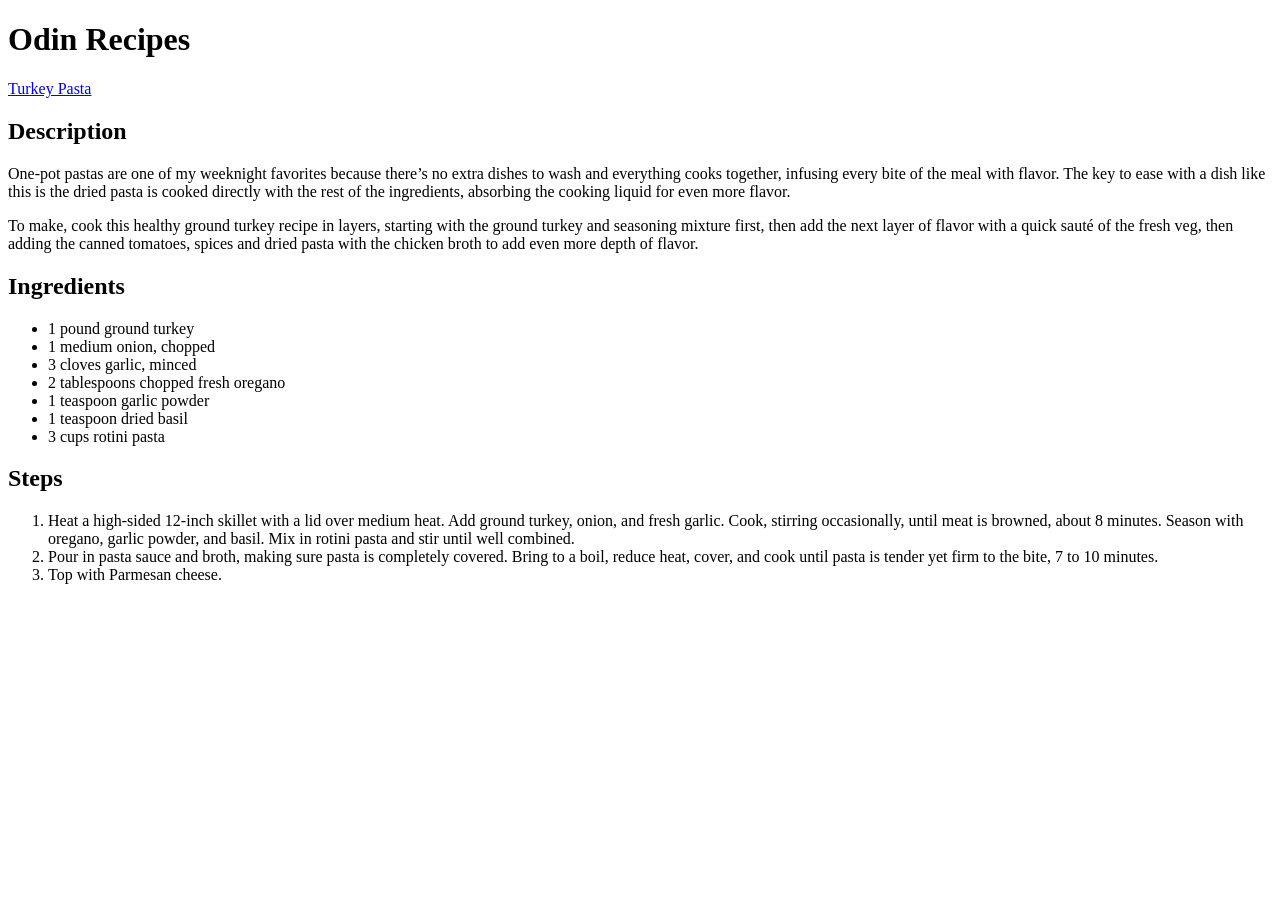
==== index.html @ b3790949 "Adding index and recipes for recipe website" ====
<!DOCTYPE html>
<html lang="en">
<head>
    <meta charset="UTF-8">
    <meta http-equiv="X-UA-Compatible" content="IE=edge">
    <meta name="viewport" content="width=device-width, initial-scale=1.0">
    <title>Document</title>
</head>
<body>
    <h1>Odin Recipes</h1>
    <a href="recipes/pasta.html">Turkey Pasta</a>

    <h2>Description</h2>
    <p>One-pot pastas are one of my weeknight favorites because there’s no extra dishes to wash and everything cooks together, infusing every bite of the meal with flavor. The key to ease with a dish like this is the dried pasta is cooked directly with the rest of the ingredients, absorbing the cooking liquid for even more flavor.</p>
    <p>To make, cook this healthy ground turkey recipe in layers, starting with the ground turkey and seasoning mixture first, then add the next layer of flavor with a quick sauté of the fresh veg, then adding the canned tomatoes, spices and dried pasta with the chicken broth to add even more depth of flavor. </p>
    <h2>Ingredients</h2>
    <ul>
        <li>1 pound ground turkey

        </li>
        <li>1 medium onion, chopped

        </li>
        <li>3 cloves garlic, minced

        </li>
        <li>2 tablespoons chopped fresh oregano

        </li>
        <li>1 teaspoon garlic powder

        </li>
        <li>1 teaspoon dried basil

        </li>
        <li>3 cups rotini pasta

        </li>


    </ul>
        <h2>Steps</h2>
        <ol>
            <li>Heat a high-sided 12-inch skillet with a lid over medium heat. Add ground turkey, onion, and fresh garlic. Cook, stirring occasionally, until meat is browned, about 8 minutes. Season with oregano, garlic powder, and basil. Mix in rotini pasta and stir until well combined.</li>
            <li>Pour in pasta sauce and broth, making sure pasta is completely covered. Bring to a boil, reduce heat, cover, and cook until pasta is tender yet firm to the bite, 7 to 10 minutes.

            </li>
            <li>Top with Parmesan cheese.

            </li>
        </ol>
</body>
</html>
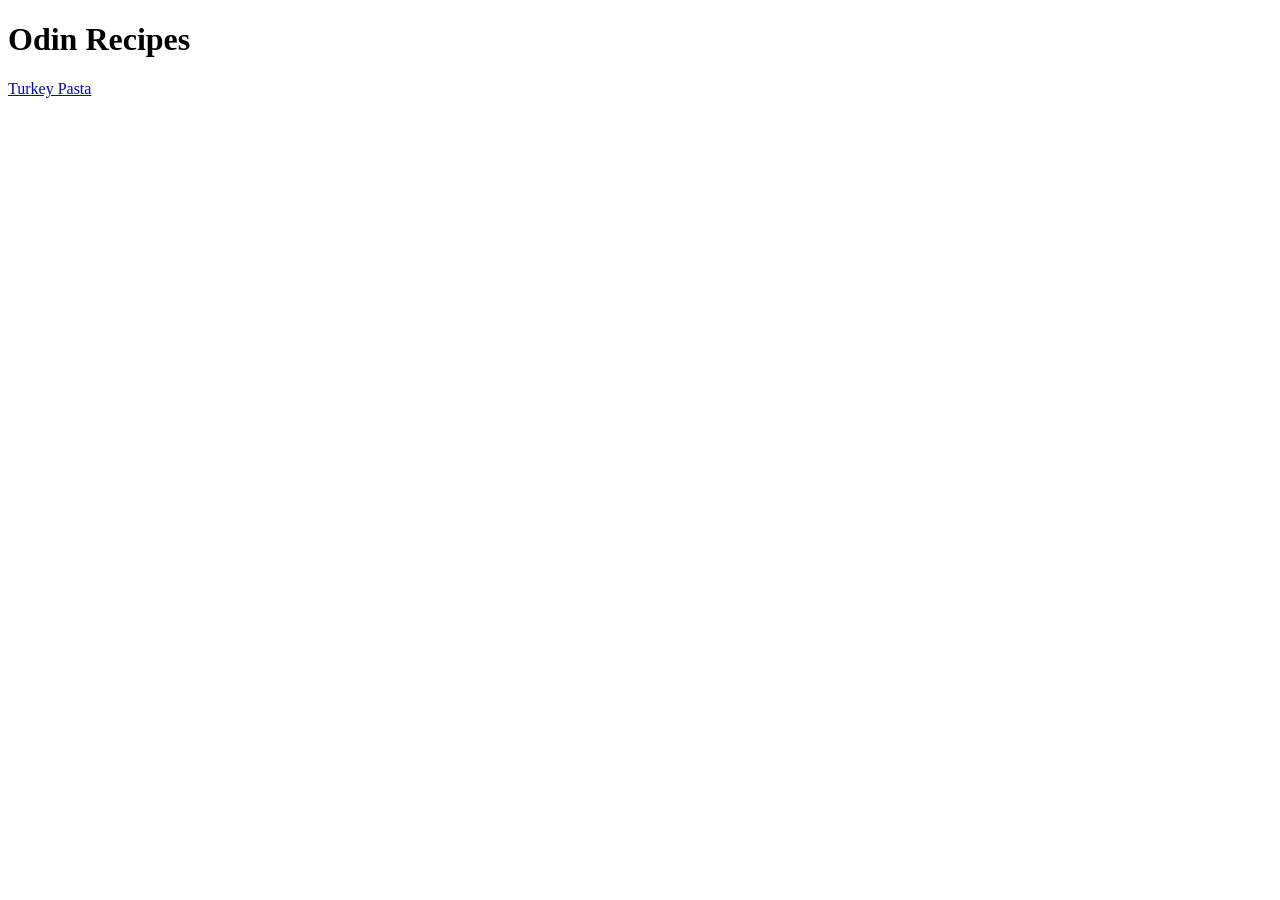
==== commit 940c97de: "redid changes" ====
--- a/index.html
+++ b/index.html
@@ -10,44 +10,5 @@
     <h1>Odin Recipes</h1>
     <a href="recipes/pasta.html">Turkey Pasta</a>
 
-    <h2>Description</h2>
-    <p>One-pot pastas are one of my weeknight favorites because there’s no extra dishes to wash and everything cooks together, infusing every bite of the meal with flavor. The key to ease with a dish like this is the dried pasta is cooked directly with the rest of the ingredients, absorbing the cooking liquid for even more flavor.</p>
-    <p>To make, cook this healthy ground turkey recipe in layers, starting with the ground turkey and seasoning mixture first, then add the next layer of flavor with a quick sauté of the fresh veg, then adding the canned tomatoes, spices and dried pasta with the chicken broth to add even more depth of flavor. </p>
-    <h2>Ingredients</h2>
-    <ul>
-        <li>1 pound ground turkey
-
-        </li>
-        <li>1 medium onion, chopped
-
-        </li>
-        <li>3 cloves garlic, minced
-
-        </li>
-        <li>2 tablespoons chopped fresh oregano
-
-        </li>
-        <li>1 teaspoon garlic powder
-
-        </li>
-        <li>1 teaspoon dried basil
-
-        </li>
-        <li>3 cups rotini pasta
-
-        </li>
-
-
-    </ul>
-        <h2>Steps</h2>
-        <ol>
-            <li>Heat a high-sided 12-inch skillet with a lid over medium heat. Add ground turkey, onion, and fresh garlic. Cook, stirring occasionally, until meat is browned, about 8 minutes. Season with oregano, garlic powder, and basil. Mix in rotini pasta and stir until well combined.</li>
-            <li>Pour in pasta sauce and broth, making sure pasta is completely covered. Bring to a boil, reduce heat, cover, and cook until pasta is tender yet firm to the bite, 7 to 10 minutes.
-
-            </li>
-            <li>Top with Parmesan cheese.
-
-            </li>
-        </ol>
 </body>
 </html>
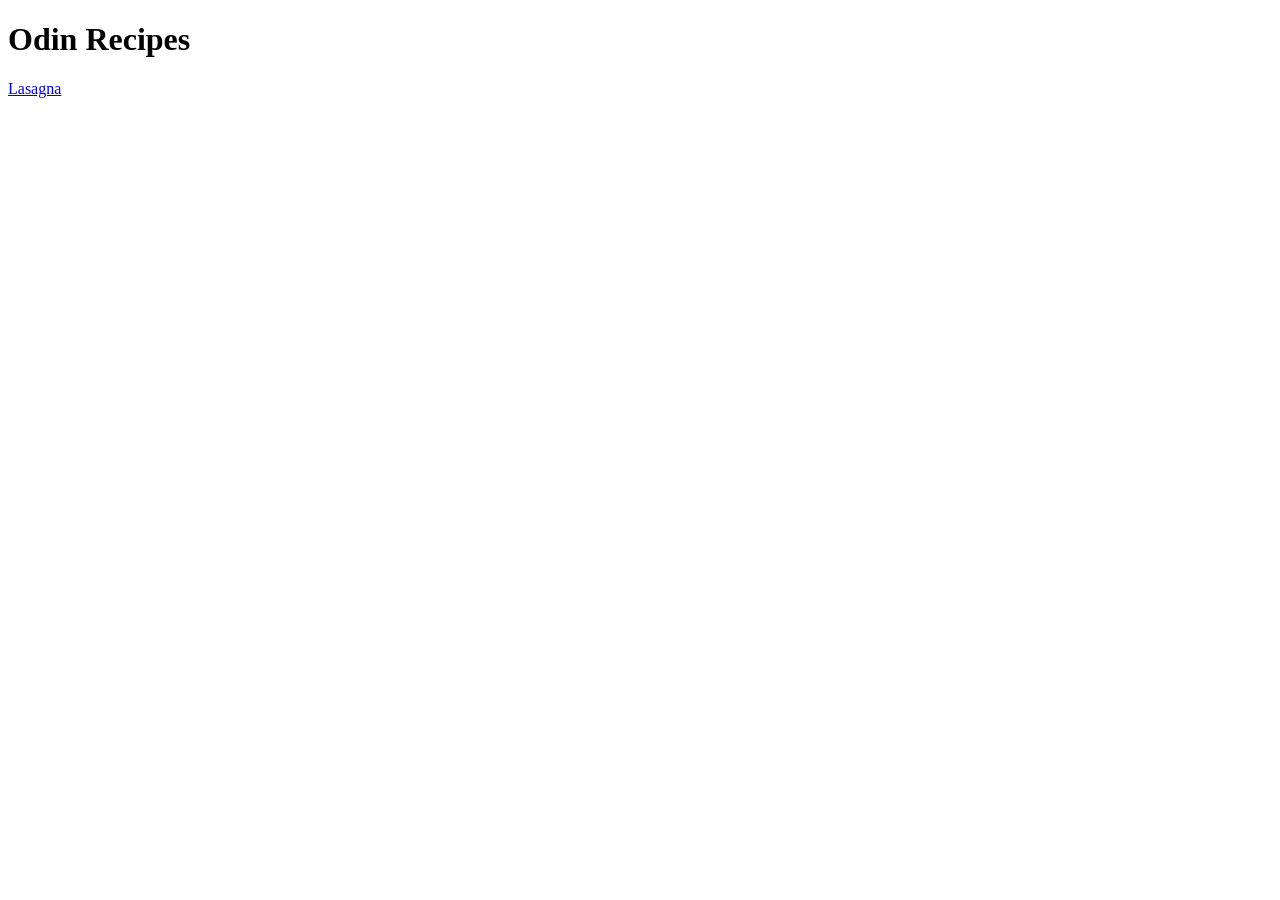
==== commit d439e103: "Add styling to recipes" ====
--- a/index.html
+++ b/index.html
@@ -2,13 +2,11 @@
 <html lang="en">
 <head>
     <meta charset="UTF-8">
-    <meta http-equiv="X-UA-Compatible" content="IE=edge">
     <meta name="viewport" content="width=device-width, initial-scale=1.0">
     <title>Document</title>
 </head>
 <body>
     <h1>Odin Recipes</h1>
-    <a href="recipes/pasta.html">Turkey Pasta</a>
-
+    <a href="./recipes/lasagna.html">Lasagna</a>
 </body>
 </html>
